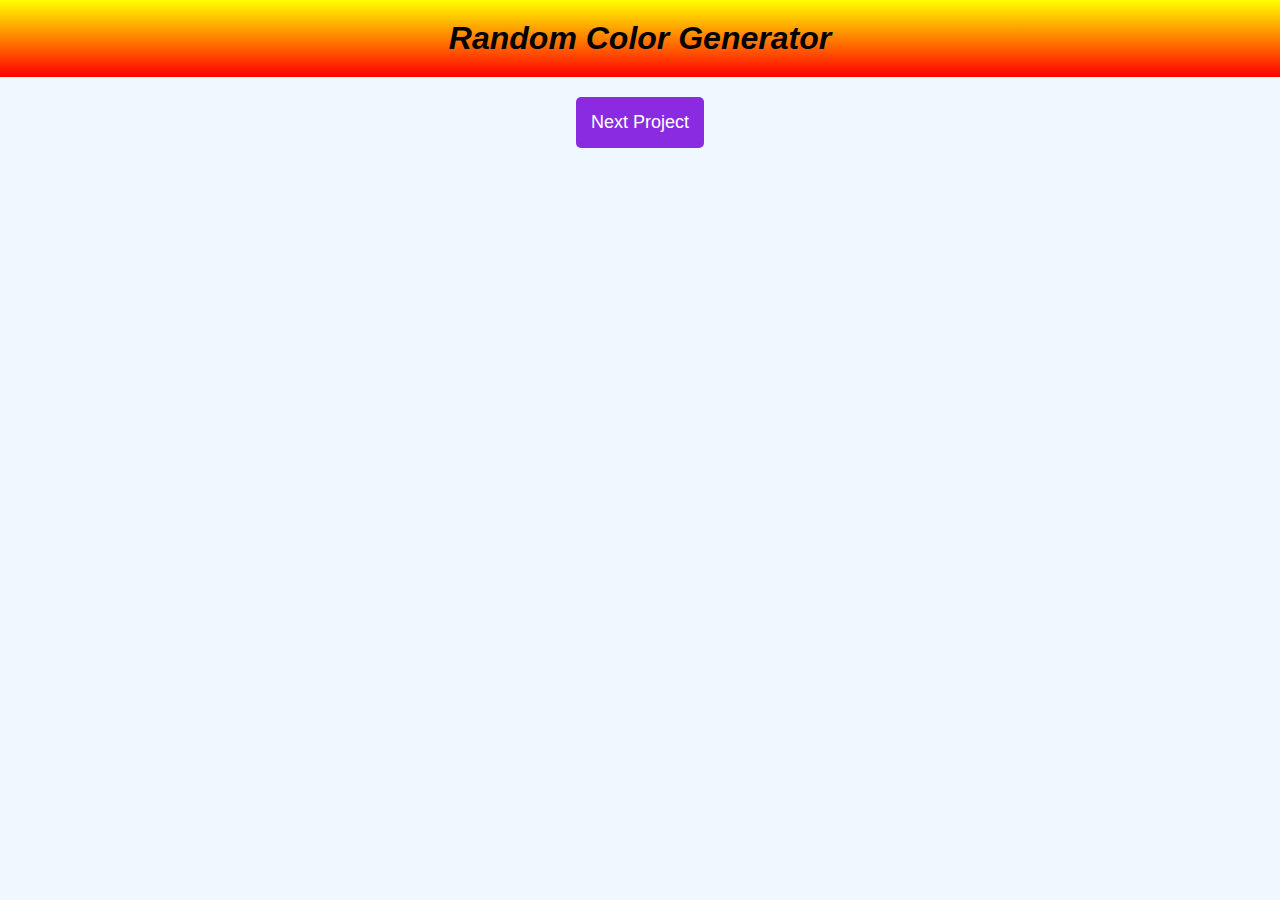
==== index.html @ 6261d3b7 "first project" ====
<!DOCTYPE html>
<html lang="en">
<head>
    <meta charset="UTF-8">
    <meta http-equiv="X-UA-Compatible" content="IE=edge">
    <meta name="viewport" content="width=device-width, initial-scale=1.0">
    <title>JavaScript Project</title>
    <link rel="icon" href="./images/js-logo.png">
    <link rel="stylesheet" href="style.css">
    <!-- cdn link  -->
    <link rel="stylesheet" href="https://cdnjs.cloudflare.com/ajax/libs/font-awesome/5.15.2/css/all.min.css" integrity="sha512-HK5fgLBL+xu6dm/Ii3z4xhlSUyZgTT9tuc/hSrtw6uzJOvgRr2a9jyxxT1ely+B+xFAmJKVSTbpM/CuL7qxO8w==" crossorigin="anonymous" />
</head>
<body>
    <h1 class="project-name">Random Color Generator</h1>
    <a href="#"><button class="next-pro">Next Project <i class="fa fa-arrow-right" aria-hidden="true" style="background-color: blueviolet;"></i></button></a>
    <script src="index.js"></script>
</body>
</html>
---- style.css ----
/* importing google fonts  */
@import url('https://fonts.googleapis.com/css2?family=Poppins&display=swap');
* {
    margin: 0;
    padding: 0;
    box-sizing: border-box;
    font-family: sans-serif;
    background-color: aliceblue;
}
a {
    text-decoration: none;
}
.project-name {
    text-align: center;
    padding: 20px 0;
    font-style:oblique;
    background-image: linear-gradient(yellow,red);
}
.next-pro {
    padding: 15px;
    margin: 20px 0;
    margin-left: 45%;
    border-radius: 5px;
    font-size: large;
    background-color: blueviolet;
    color: white;
    border: none;
}
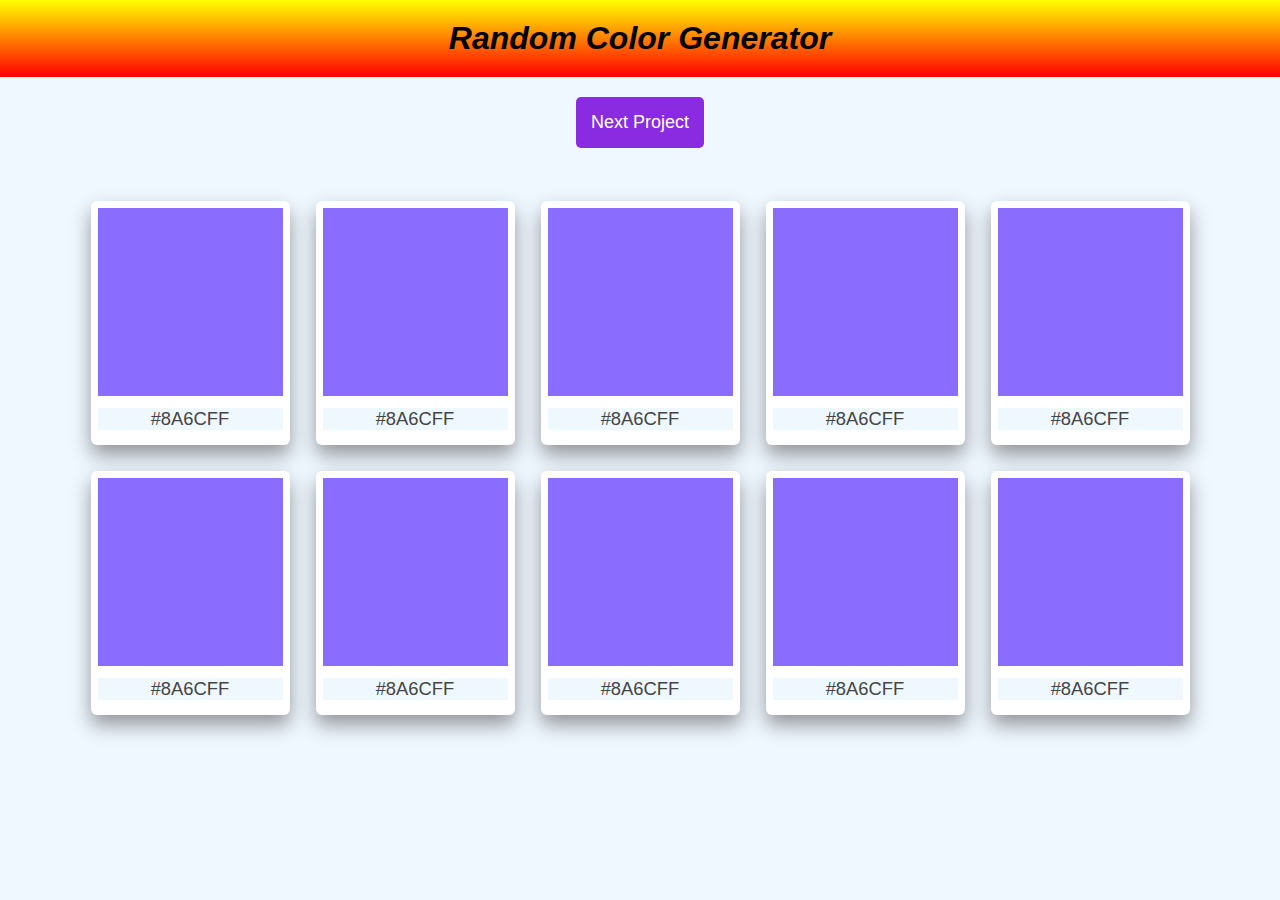
==== commit 07622684: "working" ====
--- a/index.html
+++ b/index.html
@@ -13,6 +13,49 @@
 <body>
     <h1 class="project-name">Random Color Generator</h1>
     <a href="#"><button class="next-pro">Next Project <i class="fa fa-arrow-right" aria-hidden="true" style="background-color: blueviolet;"></i></button></a>
+    <ul class="container">
+        <li class="color">
+            <div class="react-box"></div>
+            <span class="hex-value">#8A6CFF</span>
+        </li>
+        <li class="color">
+            <div class="react-box"></div>
+            <span class="hex-value">#8A6CFF</span>
+        </li>
+        <li class="color">
+            <div class="react-box"></div>
+            <span class="hex-value">#8A6CFF</span>
+        </li>
+        <li class="color">
+            <div class="react-box"></div>
+            <span class="hex-value">#8A6CFF</span>
+        </li>
+        <li class="color">
+            <div class="react-box"></div>
+            <span class="hex-value">#8A6CFF</span>
+        </li>
+        <li class="color">
+            <div class="react-box"></div>
+            <span class="hex-value">#8A6CFF</span>
+        </li>
+        <li class="color">
+            <div class="react-box"></div>
+            <span class="hex-value">#8A6CFF</span>
+        </li>
+        <li class="color">
+            <div class="react-box"></div>
+            <span class="hex-value">#8A6CFF</span>
+        </li>
+        <li class="color">
+            <div class="react-box"></div>
+            <span class="hex-value">#8A6CFF</span>
+        </li>
+        <li class="color">
+            <div class="react-box"></div>
+            <span class="hex-value">#8A6CFF</span>
+        </li>
+    </ul>
+    
     <script src="index.js"></script>
 </body>
 </html>--- a/style.css
+++ b/style.css
@@ -25,4 +25,35 @@
     background-color: blueviolet;
     color: white;
     border: none;
+}
+button:hover {
+    cursor: pointer;
+}
+.container {
+    display: flex;
+    flex-wrap: wrap;
+    margin: 20px;
+    justify-content: center;
+}
+.container .color {
+    background-color: #fff;
+    list-style: none;
+    margin: 13px;
+    padding: 7px;
+    border-radius: 6px;
+    text-align: center;
+    cursor: pointer;
+    box-shadow: 0 10px 20px rgba(0, 0, 0, 0.4);
+}
+.color .react-box {
+    width: 185px;
+    height: 188px;
+    background-color: #8A6CFF;
+}
+.color .hex-value {
+    display: block;
+    color: #444;
+    margin: 12px 0 8px;
+    font-size: 1.15rem;
+    font-weight: 500;
 }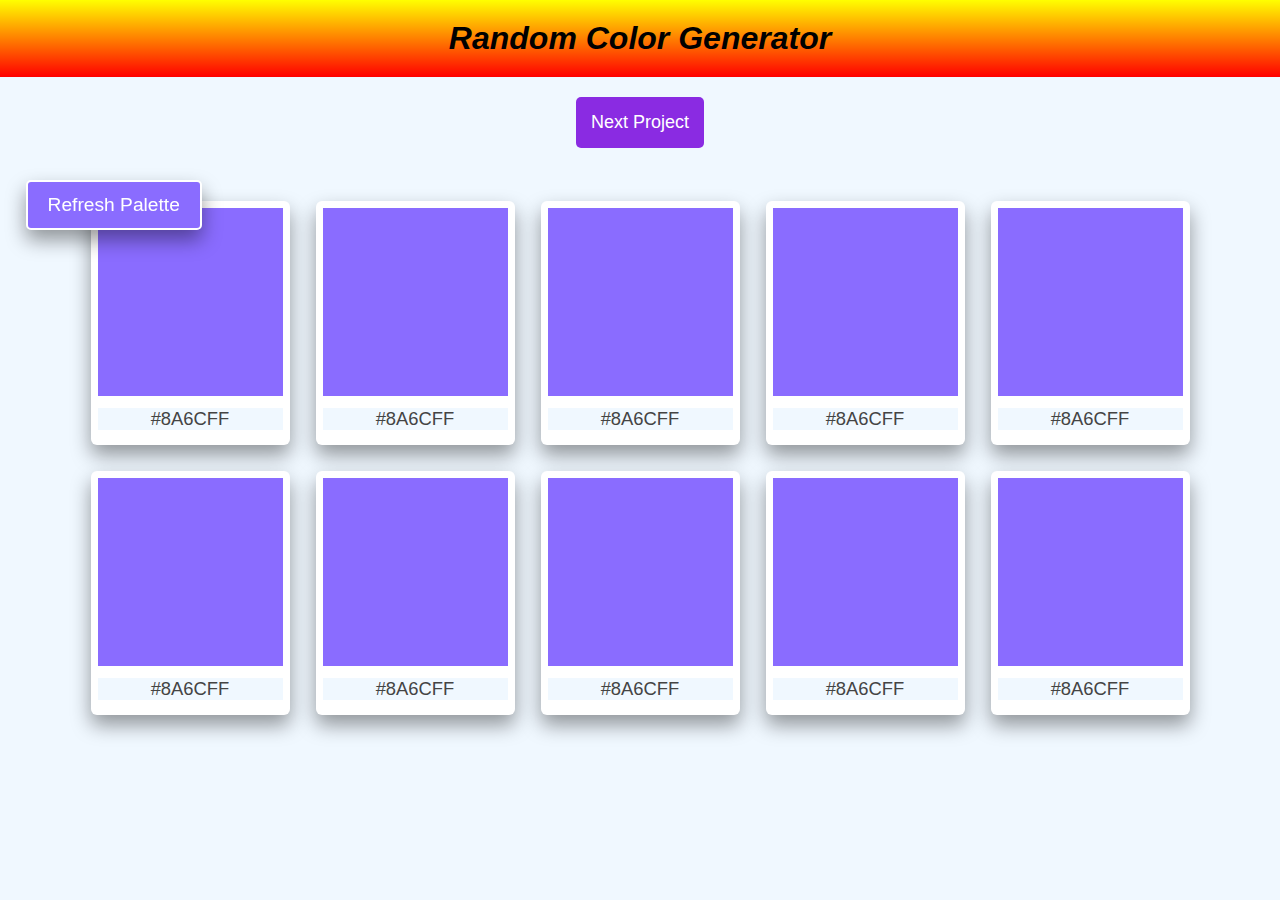
==== commit 2d97c409: "working on js part" ====
--- a/index.html
+++ b/index.html
@@ -55,7 +55,7 @@
             <span class="hex-value">#8A6CFF</span>
         </li>
     </ul>
-    
+    <button class="ref-btn">Refresh Palette</button>
     <script src="index.js"></script>
 </body>
 </html>--- a/style.css
+++ b/style.css
@@ -44,11 +44,18 @@
     text-align: center;
     cursor: pointer;
     box-shadow: 0 10px 20px rgba(0, 0, 0, 0.4);
+    transition: transform 0.3s ease;
+}
+.container .color:active {
+    transform: scale(0.95);
 }
 .color .react-box {
     width: 185px;
     height: 188px;
     background-color: #8A6CFF;
+}
+.color:hover .react-box {
+    filter: brightness(76%);
 }
 .color .hex-value {
     display: block;
@@ -56,4 +63,18 @@
     margin: 12px 0 8px;
     font-size: 1.15rem;
     font-weight: 500;
+}
+.ref-btn {
+    outline: none;
+    padding: 12px 20px;
+    color: #fff;
+    cursor: pointer;
+    font-size: 1.2rem;
+    background-color: #8A6CFF;
+    border: 2px solid #fff;
+    border-radius: 5px;
+    box-shadow: 0 10px 20px rgba(0, 0, 0, 0.4);
+    position: fixed;
+    left: 2%;
+    top: 20%;
 }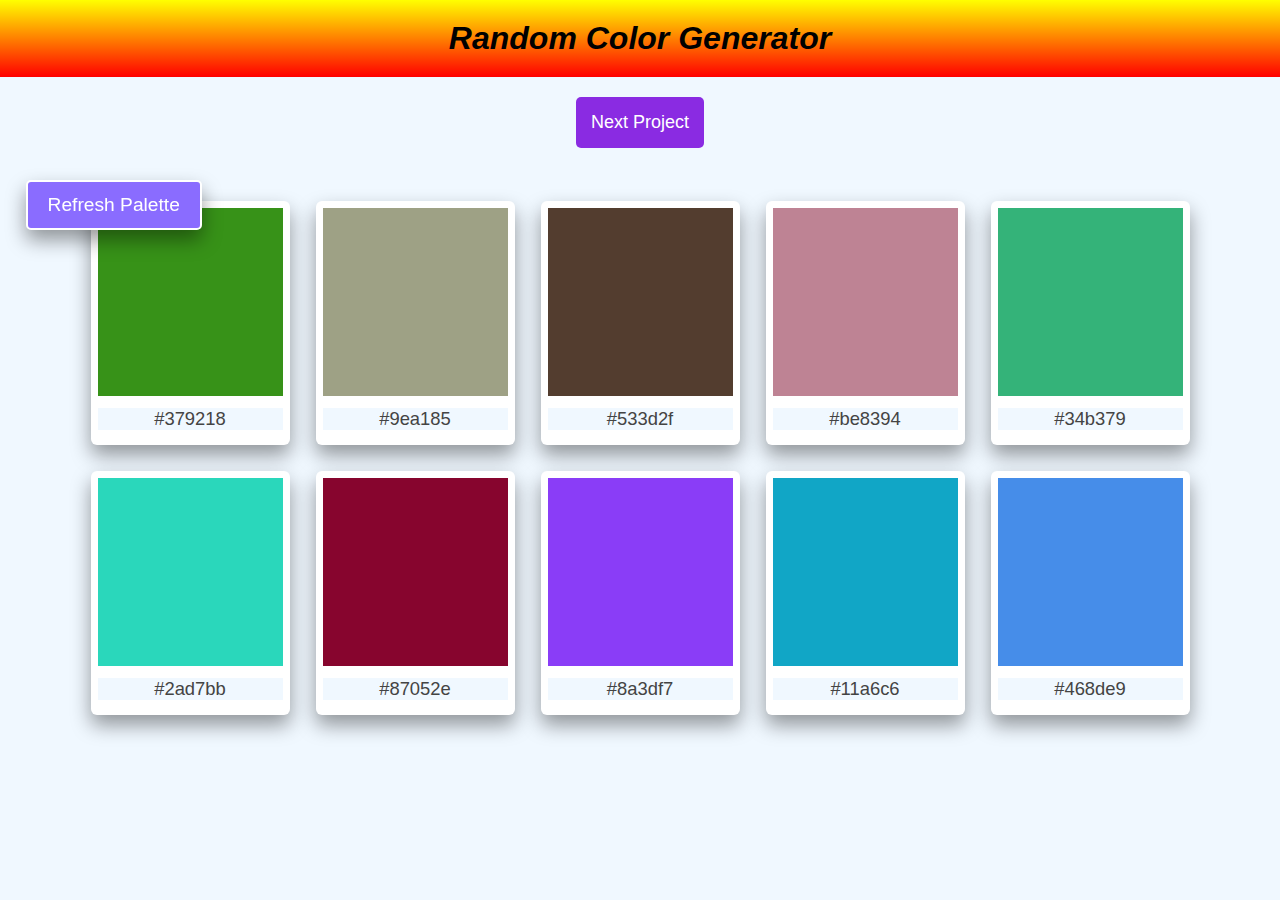
==== commit 984d47fe: "done" ====
--- a/index.html
+++ b/index.html
@@ -13,49 +13,13 @@
 <body>
     <h1 class="project-name">Random Color Generator</h1>
     <a href="#"><button class="next-pro">Next Project <i class="fa fa-arrow-right" aria-hidden="true" style="background-color: blueviolet;"></i></button></a>
-    <ul class="container">
-        <li class="color">
-            <div class="react-box"></div>
-            <span class="hex-value">#8A6CFF</span>
-        </li>
-        <li class="color">
-            <div class="react-box"></div>
-            <span class="hex-value">#8A6CFF</span>
-        </li>
-        <li class="color">
-            <div class="react-box"></div>
-            <span class="hex-value">#8A6CFF</span>
-        </li>
-        <li class="color">
-            <div class="react-box"></div>
-            <span class="hex-value">#8A6CFF</span>
-        </li>
-        <li class="color">
-            <div class="react-box"></div>
-            <span class="hex-value">#8A6CFF</span>
-        </li>
-        <li class="color">
-            <div class="react-box"></div>
-            <span class="hex-value">#8A6CFF</span>
-        </li>
-        <li class="color">
-            <div class="react-box"></div>
-            <span class="hex-value">#8A6CFF</span>
-        </li>
-        <li class="color">
-            <div class="react-box"></div>
-            <span class="hex-value">#8A6CFF</span>
-        </li>
-        <li class="color">
-            <div class="react-box"></div>
-            <span class="hex-value">#8A6CFF</span>
-        </li>
-        <li class="color">
-            <div class="react-box"></div>
-            <span class="hex-value">#8A6CFF</span>
-        </li>
-    </ul>
+   
+   
+    <ul class="container"></ul>
     <button class="ref-btn">Refresh Palette</button>
+
+
+
     <script src="index.js"></script>
 </body>
 </html>